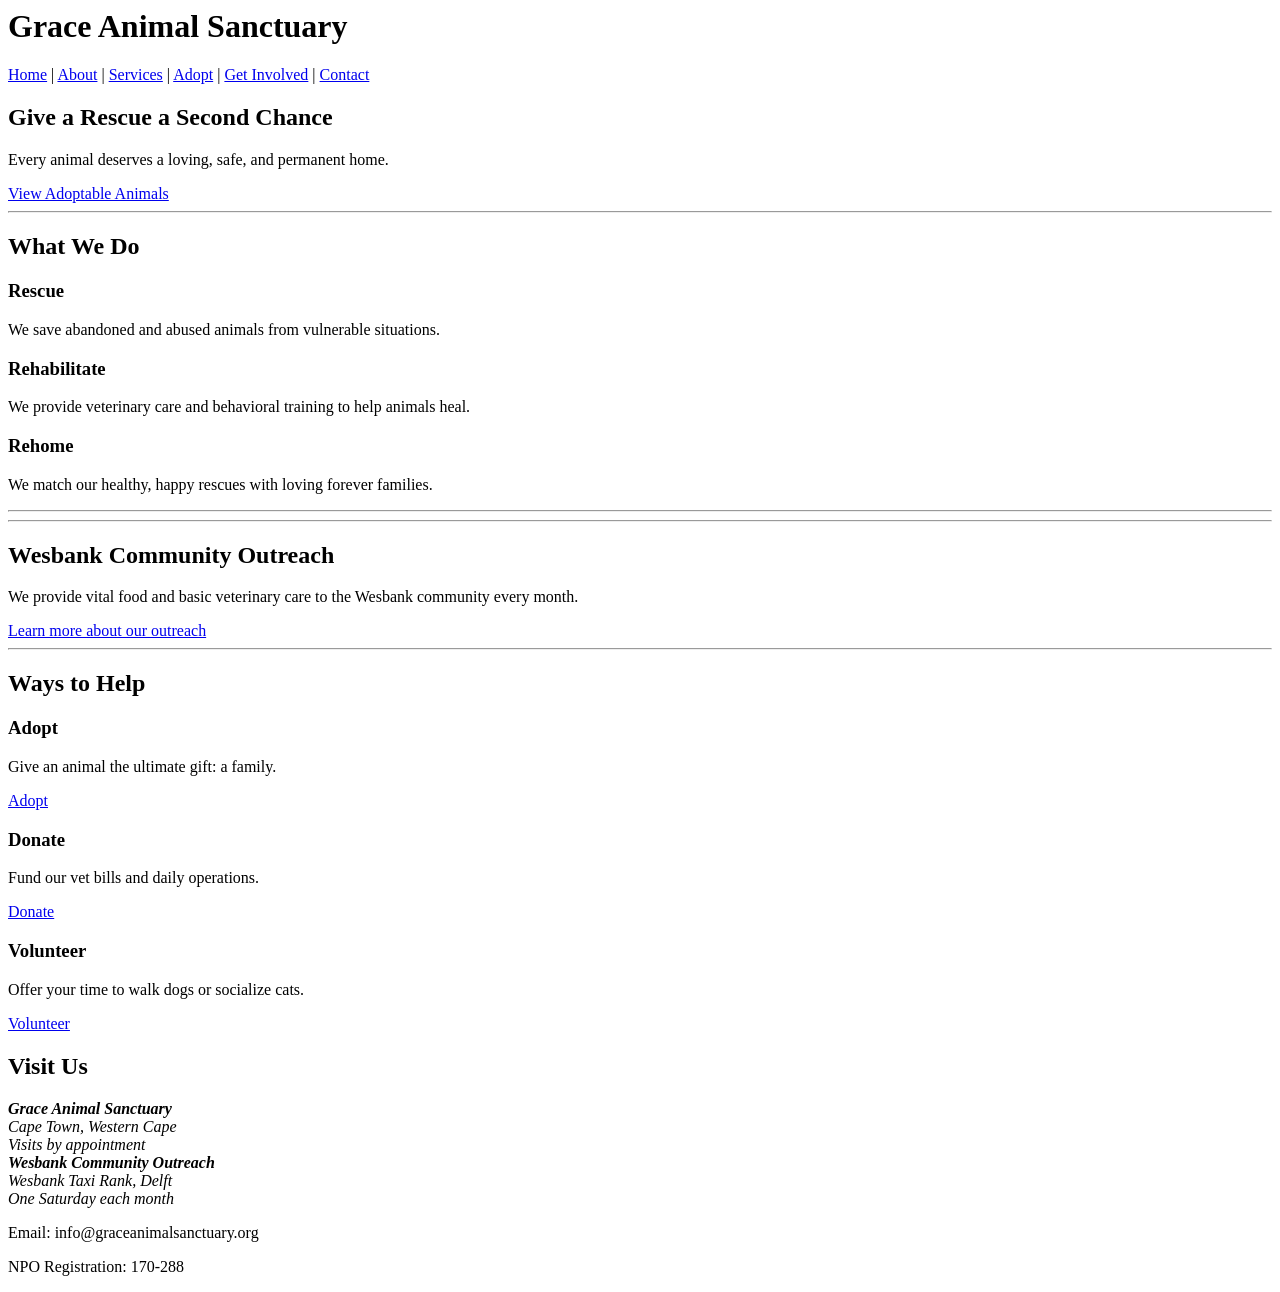
==== index.html @ 99473799 "fixed images not loading - file path was wrong" ====
<html lang="en">

<head>
    <meta charset="UTF-8">
    <meta name="viewport" content="width=device-width, initial-scale=1.0">
    <title>INDEX | Grace Animal Sanctuary</title>
    <link rel="stylesheet" href="css/style.css">
</head>

<body>
    <header>
        <h1>Grace Animal Sanctuary</h1>
        <nav>
            <a href="index.html">Home</a> |
            <a href="about.html">About</a> |
            <a href="services.html">Services</a> |
            <a href="adoptions.html">Adopt</a> |
            <a href="enquiry.html">Get Involved</a> |
            <a href="contact.html">Contact</a>
        </nav>
    </header>

    <main>
        <!-- Hero Section -->
        <section>
            <h2>Give a Rescue a Second Chance</h2>
            <p>Every animal deserves a loving, safe, and permanent home.</p>
            <a href="adoptions.html">View Adoptable Animals</a>
        </section>

        <hr>

        <!-- What We Do -->
        <section>
            <h2>What We Do</h2>
            <h3>Rescue</h3>
            <p>We save abandoned and abused animals from vulnerable situations.</p>

            <h3>Rehabilitate</h3>
            <p>We provide veterinary care and behavioral training to help animals heal.</p>

            <h3>Rehome</h3>
            <p>We match our healthy, happy rescues with loving forever families.</p>
        </section>

        <hr>

        <hr>

        <!-- Wesbank Teaser -->
        <section>
            <h2>Wesbank Community Outreach</h2>
            <p>We provide vital food and basic veterinary care to the Wesbank community every month.</p>
            <a href="services.html#wesbank">Learn more about our outreach</a>
        </section>

        <hr>

        <!-- Ways to Help -->
        <section>
            <h2>Ways to Help</h2>
            <h3>Adopt</h3>
            <p>Give an animal the ultimate gift: a family.</p>
            <a href="adoptions.html">Adopt</a>

            <h3>Donate</h3>
            <p>Fund our vet bills and daily operations.</p>
            <a href="enquiry.html">Donate</a>

            <h3>Volunteer</h3>
            <p>Offer your time to walk dogs or socialize cats.</p>
            <a href="enquiry.html">Volunteer</a>
        </section>
    </main>
    <footer>
        <h2>Visit Us</h2>

        <address>
            <strong>Grace Animal Sanctuary</strong><br>
            Cape Town, Western Cape<br>
            Visits by appointment
        </address>

        <address>
            <strong>Wesbank Community Outreach</strong><br>
            Wesbank Taxi Rank, Delft<br>
            One Saturday each month
        </address>

        <p>Email: info@graceanimalsanctuary.org</p>
        <p>NPO Registration: 170-288</p>
    </footer>
</body>

</html>
---- css/style.css ----
/* Grace Animal Sanctuary stylesheet */
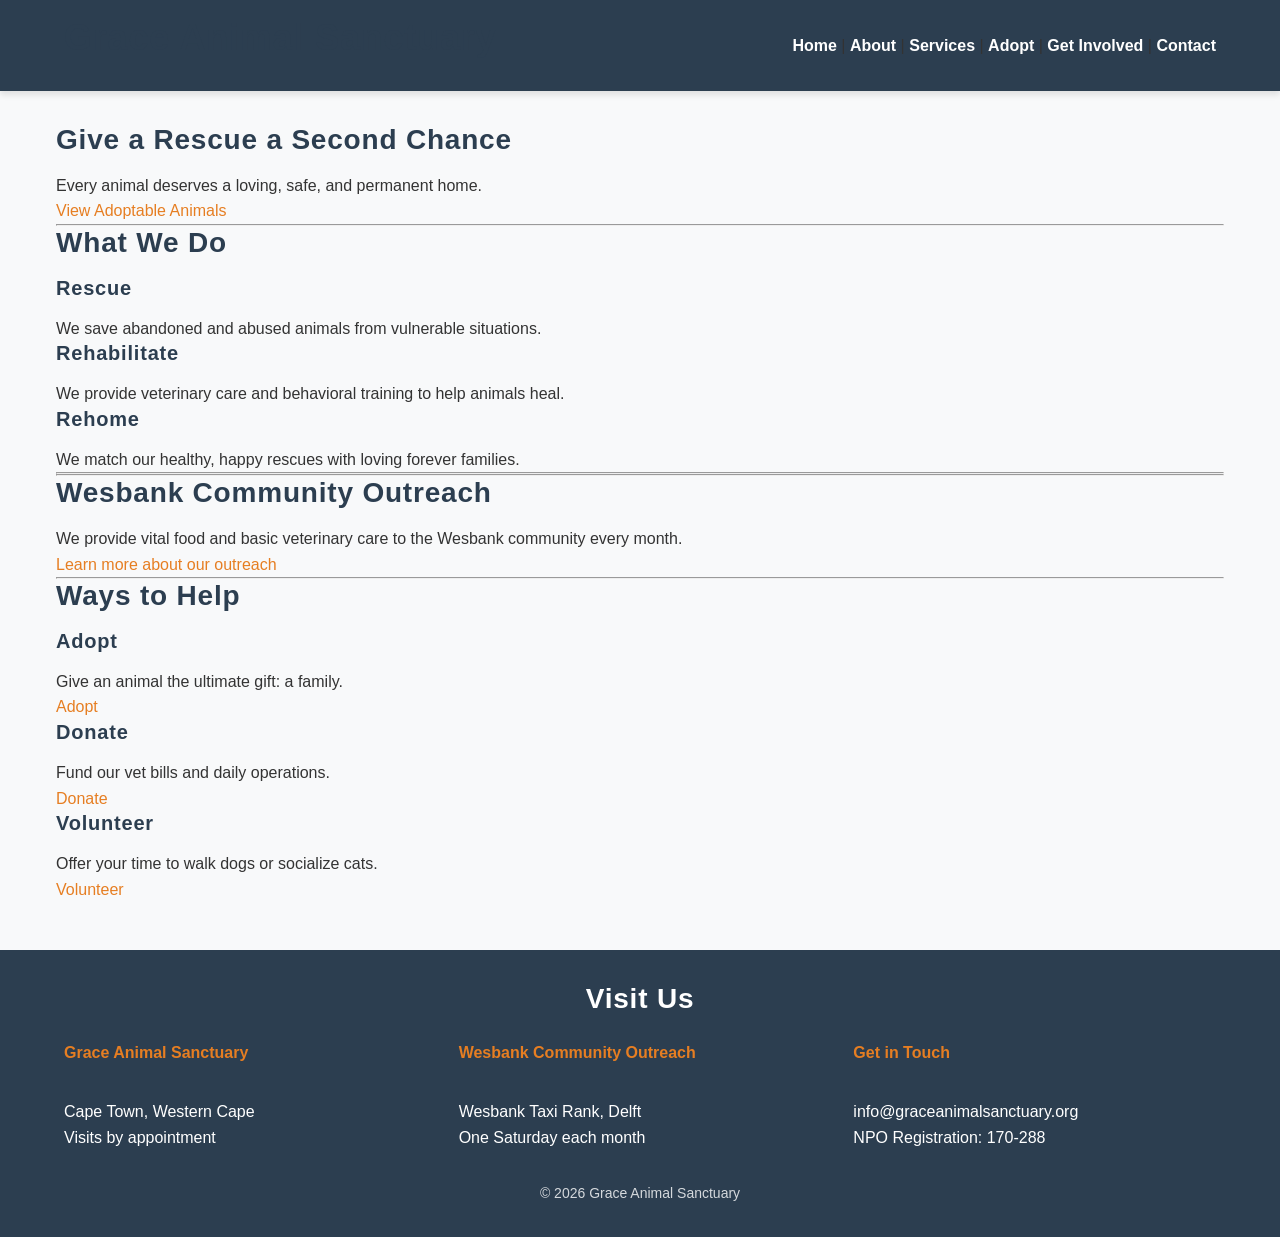
==== commit 6337d692: "footer fixes (yet again)" ====
--- a/index.html
+++ b/index.html
@@ -21,7 +21,7 @@
     </header>
 
     <main>
-        <!-- Hero Section -->
+        <!-- call to action section -->
         <section>
             <h2>Give a Rescue a Second Chance</h2>
             <p>Every animal deserves a loving, safe, and permanent home.</p>
@@ -30,7 +30,7 @@
 
         <hr>
 
-        <!-- What We Do -->
+        <!-- What the org does -->
         <section>
             <h2>What We Do</h2>
             <h3>Rescue</h3>
@@ -73,8 +73,9 @@
         </section>
     </main>
     <footer>
-        <h2>Visit Us</h2>
+    <h2>Visit Us</h2>
 
+    <div class="footer-grid">
         <address>
             <strong>Grace Animal Sanctuary</strong><br>
             Cape Town, Western Cape<br>
@@ -87,9 +88,15 @@
             One Saturday each month
         </address>
 
-        <p>Email: info@graceanimalsanctuary.org</p>
-        <p>NPO Registration: 170-288</p>
-    </footer>
+        <div>
+            <strong>Get in Touch</strong><br>
+            <a href="mailto:info@graceanimalsanctuary.org">info@graceanimalsanctuary.org</a><br>
+            NPO Registration: 170-288
+        </div>
+    </div>
+
+    <p class="footer-copy">&copy; 2026 Grace Animal Sanctuary</p>
+</footer>
 </body>
 
 </html>
--- a/css/style.css
+++ b/css/style.css
@@ -1 +1,175 @@
-/* Grace Animal Sanctuary stylesheet */
+:root {
+  --primary-color: #2c3e50;
+  --accent-color: #e67e22;
+  --bg-color: #f8f9fa;
+  --card-bg: #ffffff;
+  --text-color: #333333;
+  --font-main: 'Segoe UI', Tahoma, Geneva, Verdana, sans-serif;
+  --base-spacing: 1rem;
+}
+
+* {
+  box-sizing: border-box;
+  margin: 0;
+  padding: 0;
+}
+
+body {
+  font-family: var(--font-main);
+  font-size: 1rem;
+  line-height: 1.6;
+  color: var(--text-color);
+  background-color: var(--bg-color);
+}
+
+h1, h2, h3 {
+  color: var(--primary-color);
+  line-height: 1.2;
+  letter-spacing: 0.05rem;
+  margin-bottom: var(--base-spacing);
+}
+
+h1 { font-size: 2.25rem; }
+h2 { font-size: 1.75rem; }
+h3 { font-size: 1.25rem; }
+
+a {
+  color: var(--accent-color);
+  text-decoration: none;
+  transition: color 0.3s ease;
+}
+
+a:hover, a:focus {
+  color: #d35400;
+  text-decoration: underline;
+}
+
+a:active {
+  color: #a04000;
+}
+
+header {
+  background-color: var(--primary-color);
+  padding: 1rem 5%;
+  display: flex;
+  justify-content: space-between;
+  align-items: center;
+  box-shadow: 0 4px 6px rgba(0, 0, 0, 0.1);
+}
+
+nav ul {
+  display: flex;
+  list-style: none;
+  gap: 1.5rem;
+}
+
+nav a {
+  color: #ffffff;
+  font-weight: 600;
+}
+
+main {
+  max-width: 1200px;
+  margin: 2rem auto;
+  padding: 0 1rem;
+}
+
+.card-grid {
+  display: grid;
+  grid-template-columns: repeat(3, 1fr);
+  gap: 1.5rem;
+  margin-top: 2rem;
+}
+
+.card {
+  background: var(--card-bg);
+  border: 1px solid #ddd;
+  border-radius: 8px;
+  padding: 1.5rem;
+  box-shadow: 0 2px 5px rgba(0, 0, 0, 0.05);
+}
+
+.card:hover {
+  box-shadow: 0 5px 15px rgba(0, 0, 0, 0.15);
+}
+
+footer {
+  background-color: var(--primary-color);
+  color: #ffffff;
+  padding: 2rem 5%;
+  margin-top: 3rem;
+}
+
+footer h2 {
+  color: #ffffff;
+  text-align: center;
+  margin-bottom: 1.5rem;
+}
+
+.footer-grid {
+  display: grid;
+  grid-template-columns: repeat(3, 1fr);
+  gap: 2rem;
+  max-width: 1200px;
+  margin: 0 auto;
+}
+
+.footer-grid address {
+  font-style: normal;
+}
+
+.footer-grid strong {
+  display: block;
+  color: var(--accent-color);
+  margin-bottom: 0.5rem;
+}
+
+footer a {
+  color: #ffffff;
+}
+
+.footer-copy {
+  text-align: center;
+  margin-top: 2rem;
+  font-size: 0.875rem;
+  opacity: 0.8;
+}
+
+img {
+  max-width: 100%;
+  height: auto;
+  display: block;
+}
+
+/* tablet breakpoint */
+@media (max-width: 900px) {
+  .card-grid {
+    grid-template-columns: repeat(2, 1fr);
+  }
+}
+
+/* phone breakpoint */
+@media (max-width: 600px) {
+  header {
+    flex-direction: column;
+    gap: 1rem;
+  }
+
+  nav ul {
+    flex-direction: column;
+    align-items: center;
+    gap: 0.75rem;
+  }
+
+  .card-grid {
+    grid-template-columns: 1fr;
+  }
+
+  .footer-grid {
+    grid-template-columns: 1fr;
+    text-align: center;
+  }
+
+  h1 { font-size: 1.75rem; }
+  h2 { font-size: 1.35rem; }
+}
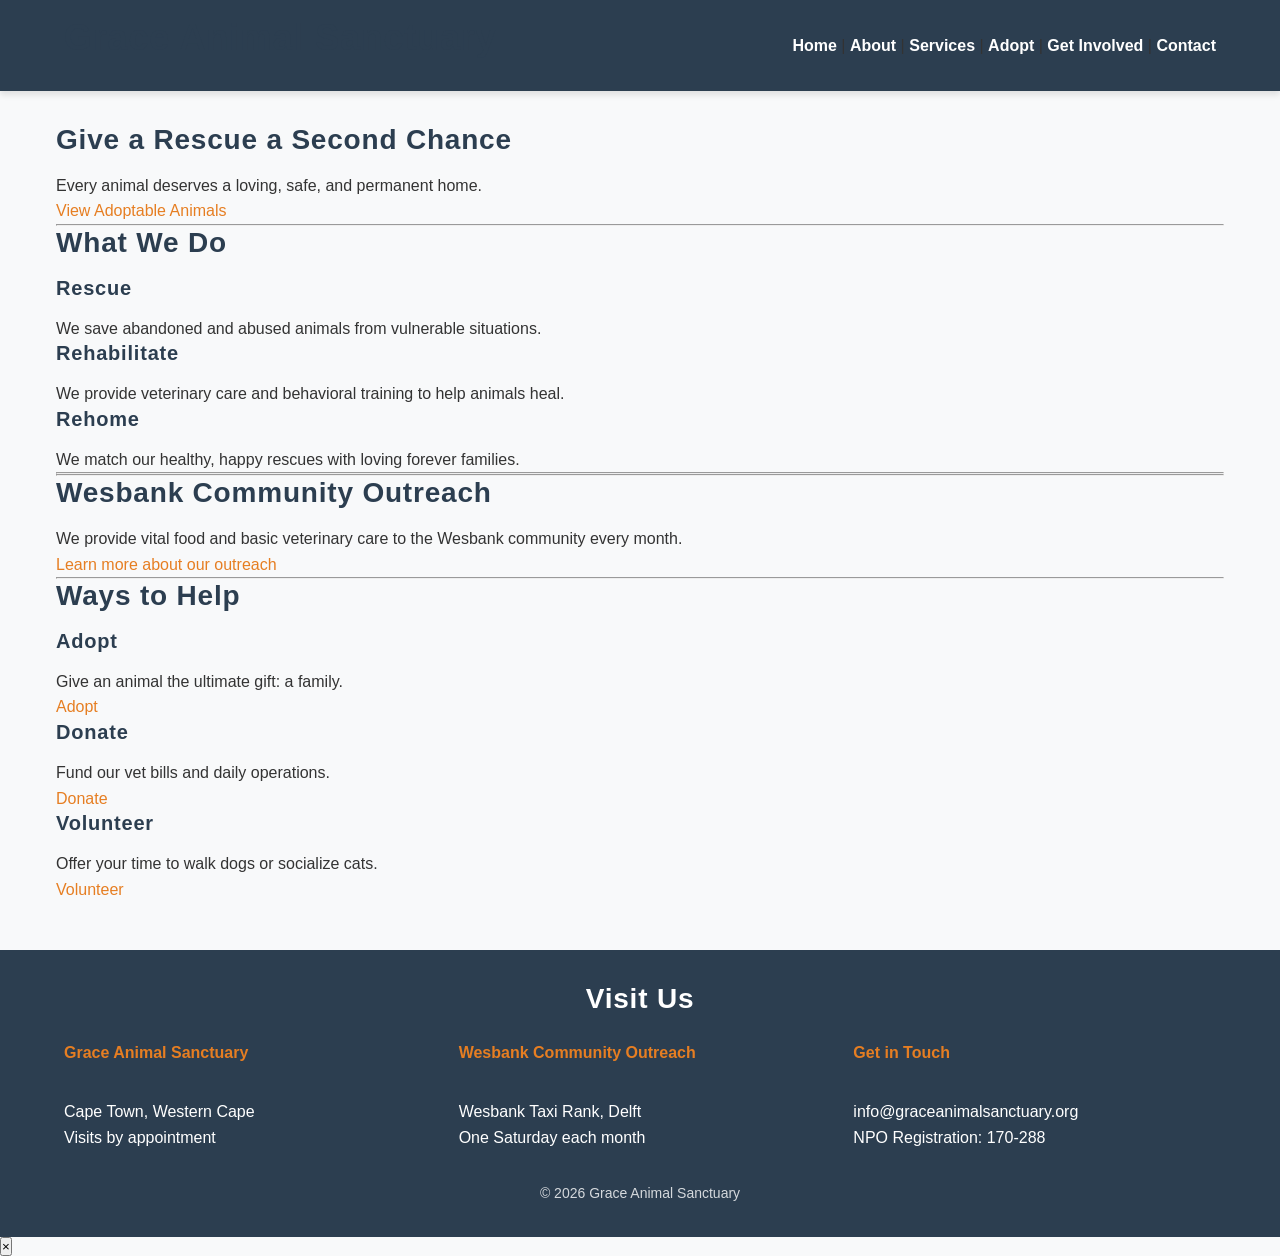
==== commit 8d5951cd: "each page should now link to script.js" ====
--- a/index.html
+++ b/index.html
@@ -6,7 +6,7 @@
     <title>INDEX | Grace Animal Sanctuary</title>
     <link rel="stylesheet" href="css/style.css">
 </head>
-
+    <script src="js/script.js" defer></script>
 <body>
     <header>
         <h1>Grace Animal Sanctuary</h1>
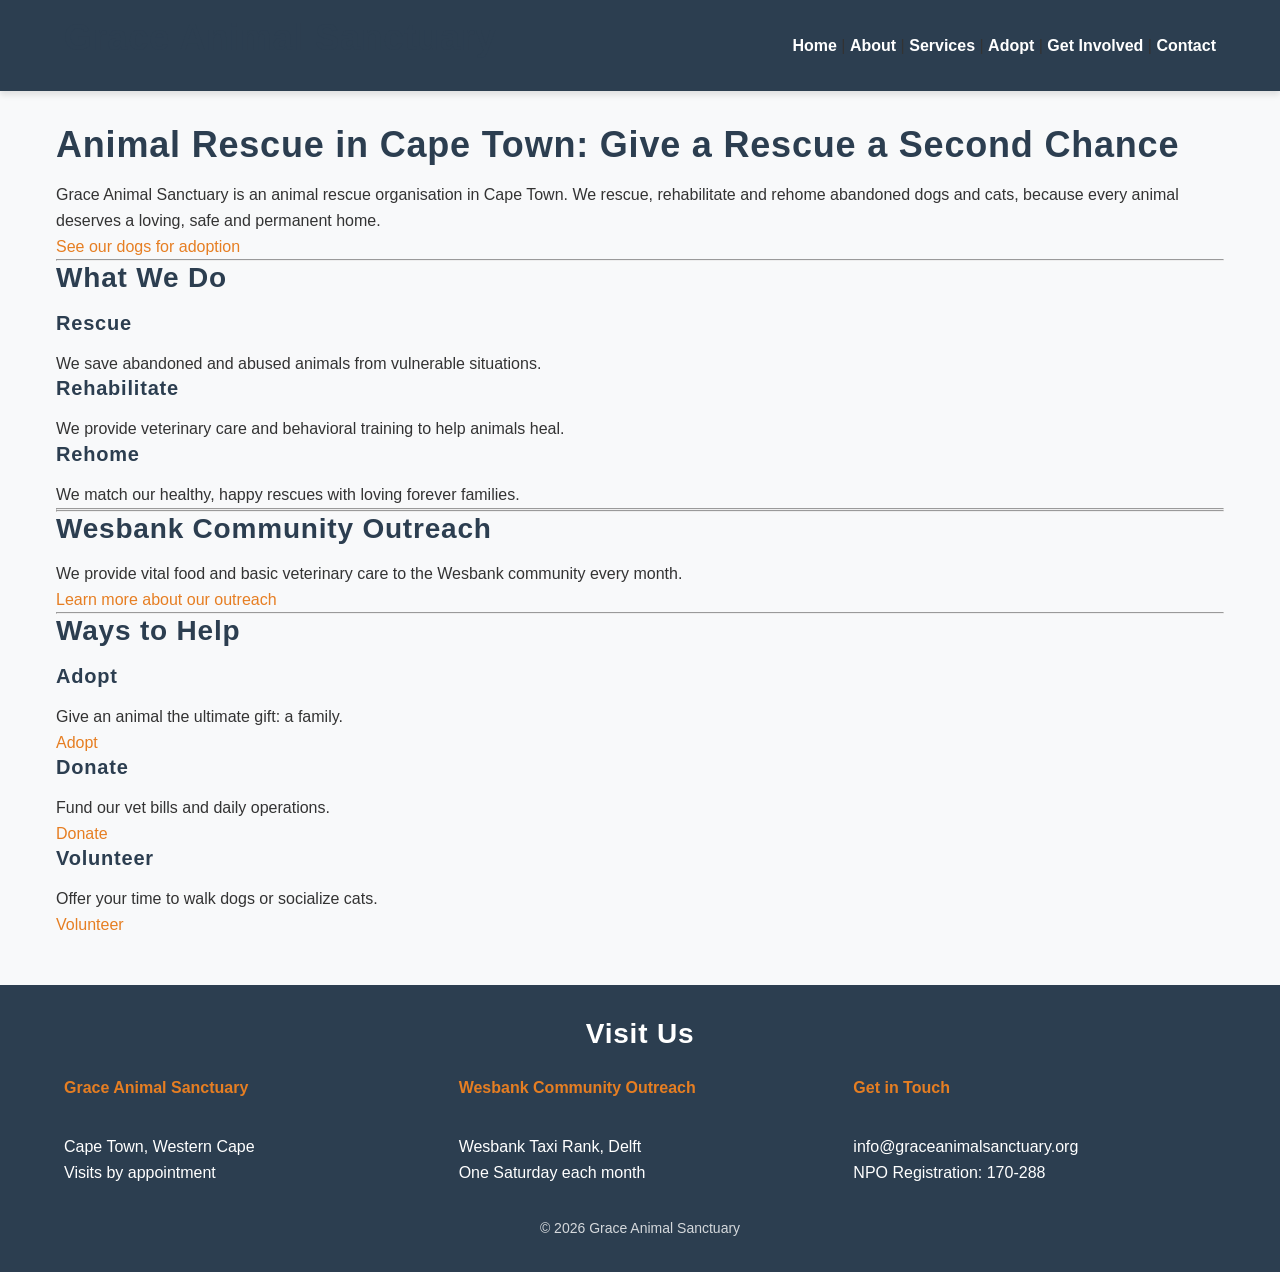
==== commit 5a3ce46c: "css fix and keyword optimizations for html pages" ====
--- a/index.html
+++ b/index.html
@@ -23,9 +23,9 @@
     <main>
         <!-- call to action section -->
         <section>
-            <h2>Give a Rescue a Second Chance</h2>
-            <p>Every animal deserves a loving, safe, and permanent home.</p>
-            <a href="adoptions.html">View Adoptable Animals</a>
+                        <h1>Animal Rescue in Cape Town: Give a Rescue a Second Chance</h1>
+            <p>Grace Animal Sanctuary is an animal rescue organisation in Cape Town. We rescue, rehabilitate and rehome abandoned dogs and cats, because every animal deserves a loving, safe and permanent home.</p>
+            <a href="adoptions.html">See our dogs for adoption</a>
         </section>
 
         <hr>
--- a/css/style.css
+++ b/css/style.css
@@ -172,4 +172,55 @@
 
   h1 { font-size: 1.75rem; }
   h2 { font-size: 1.35rem; }
+}
+  /* Header site name (replaces the header <h1>) + wrapping nav on small screens */
+.site-name a { color: #ffffff; font-size: 1.5rem; font-weight: 700; text-decoration: none; }
+nav ul { flex-wrap: wrap; }
+
+/* scroll animation */
+.reveal { opacity: 0; transform: translateY(20px); transition: opacity 0.6s ease, transform 0.6s ease; }
+.reveal.visible { opacity: 1; transform: none; }
+
+/* accordion (services) */
+.accordion-header {
+  width: 100%; text-align: left; padding: 1rem; font: inherit; font-weight: 600;
+  background: var(--card-bg); border: 1px solid #ddd; border-radius: 6px; cursor: pointer;
+  color: var(--primary-color); transition: background-color 0.3s ease;
+}
+.accordion-header:hover { background-color: #fdf2e9; }
+.accordion-header::after { content: "+"; float: right; transition: transform 0.3s ease; }
+.accordion-header.open::after { transform: rotate(45deg); }
+.accordion-panel { display: none; padding: 0.5rem 1rem 1rem; }
+
+/* gallery cards + controls */
+.gallery-controls { display: flex; flex-wrap: wrap; gap: 1rem; margin-bottom: 1rem; }
+.card img { width: 100%; aspect-ratio: 16 / 9; object-fit: cover; border-radius: 6px; cursor: zoom-in; margin-bottom: 0.75rem; transition: transform 0.3s ease; }
+.card img:hover { transform: scale(1.03); }
+
+/* lightbox */
+.lightbox {
+  position: fixed; inset: 0; background: rgba(0, 0, 0, 0.85);
+  display: flex; flex-direction: column; align-items: center; justify-content: center;
+  opacity: 0; visibility: hidden; transition: opacity 0.3s ease, visibility 0.3s ease; z-index: 1000;
+}
+.lightbox.open { opacity: 1; visibility: visible; }
+.lightbox img { max-width: 90vw; max-height: 80vh; border-radius: 6px; }
+.lightbox-caption { color: #ffffff; margin-top: 0.75rem; text-align: center; padding: 0 1rem; }
+.lightbox-close { position: absolute; top: 1rem; right: 1.5rem; font-size: 2.5rem; color: #ffffff; background: none; border: none; cursor: pointer; }
+
+/* map */
+#map { height: 400px; border-radius: 8px; }
+
+/* forms */
+form label { display: block; font-weight: 600; margin-top: 0.75rem; }
+form input, form select, form textarea { width: 100%; max-width: 500px; padding: 0.5rem; font: inherit; border: 1px solid #ccc; border-radius: 4px; }
+form input[type="submit"] { width: auto; margin-top: 1rem; background: var(--accent-color); color: #ffffff; border: none; cursor: pointer; padding: 0.6rem 1.5rem; }
+form .invalid { border-color: #c0392b; }
+.error { display: block; color: #c0392b; font-size: 0.875rem; min-height: 1.2em; }
+.form-result { margin-top: 1rem; font-weight: 600; color: var(--primary-color); }
+
+/* allow animations to be disabled */
+@media (prefers-reduced-motion: reduce) {
+  .reveal, .lightbox, .card img, .accordion-header::after { transition: none; }
+  .reveal { opacity: 1; transform: none; }
 }
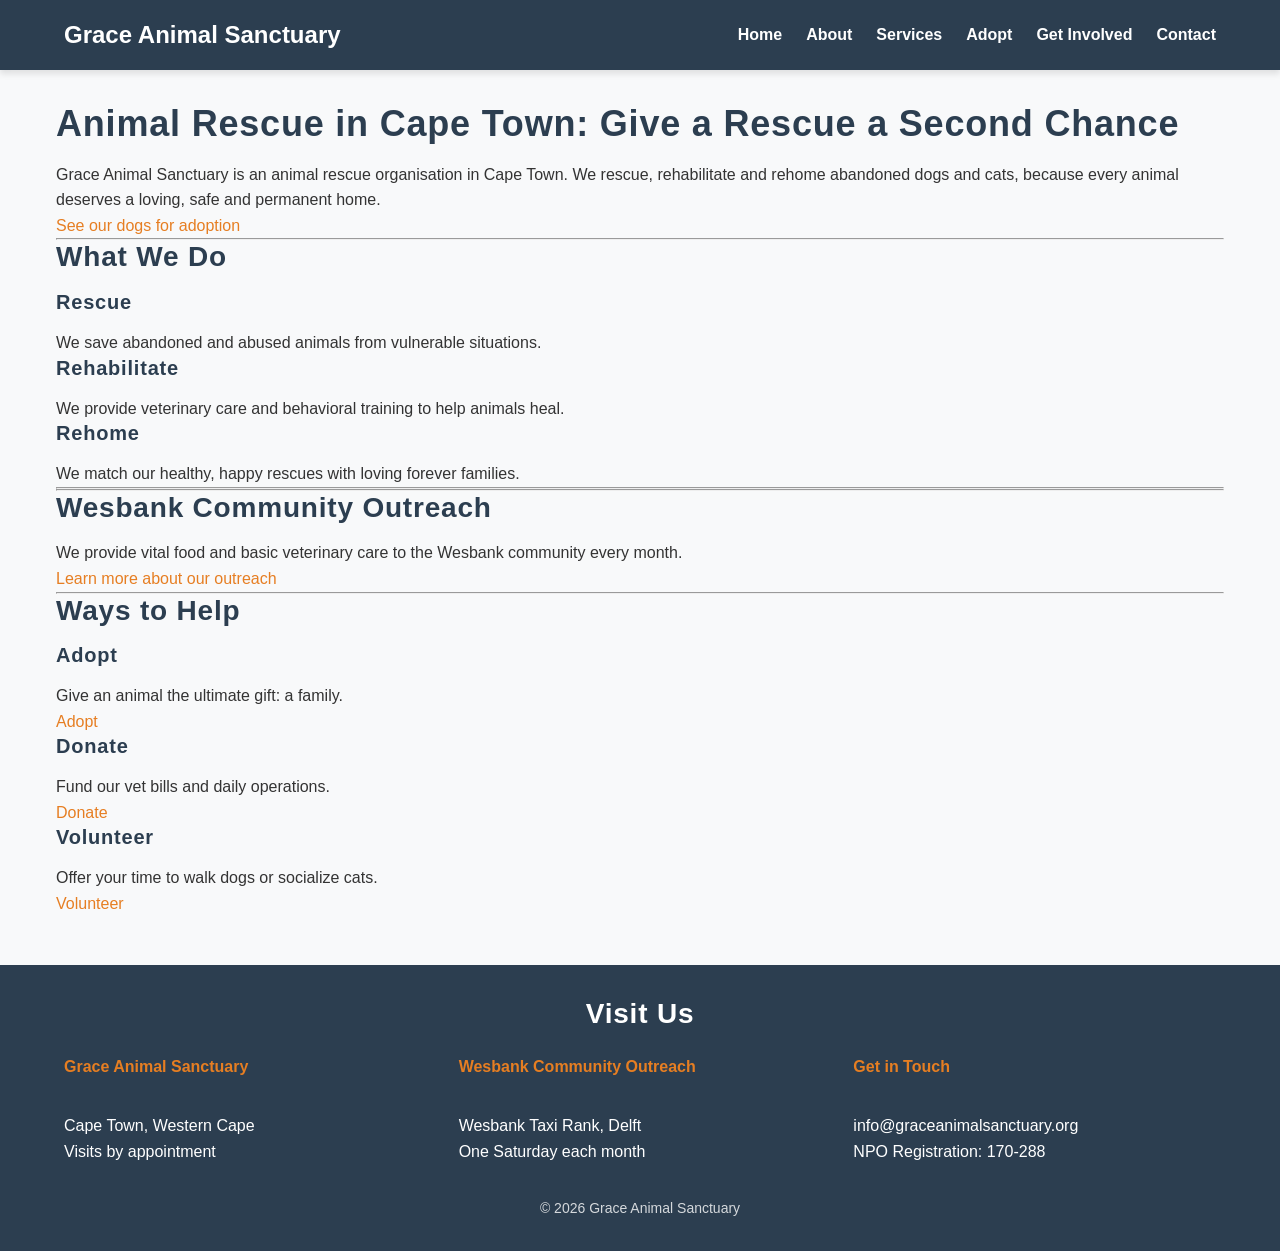
==== commit 6f243f2c: "head and header updates for SEO" ====
--- a/index.html
+++ b/index.html
@@ -1,22 +1,57 @@
+<!DOCTYPE html>
 <html lang="en">
 
 <head>
     <meta charset="UTF-8">
     <meta name="viewport" content="width=device-width, initial-scale=1.0">
-    <title>INDEX | Grace Animal Sanctuary</title>
+    <title>Animal Rescue in Cape Town | Grace Animal Sanctuary</title>
+    <meta name="description" content="Grace Animal Sanctuary is an animal rescue organisation in Cape Town that rescues, rehabilitates and rehomes abandoned dogs and cats.">
+    <link rel="canonical" href="https://YOUR-SITE.netlify.app/">
+
+    <!-- social sharing (Open Graph) -->
+    <meta property="og:type" content="website">
+    <meta property="og:title" content="Animal Rescue in Cape Town | Grace Animal Sanctuary">
+    <meta property="og:description" content="Grace Animal Sanctuary is an animal rescue organisation in Cape Town that rescues, rehabilitates and rehomes abandoned dogs and cats.">
+    <meta property="og:url" content="https://YOUR-SITE.netlify.app/">
+    <meta property="og:image" content="https://YOUR-SITE.netlify.app/images/pippa.png">
+
+    <!-- local SEO structured data -->
+    <script type="application/ld+json">
+    {
+        "@context": "https://schema.org",
+        "@type": "AnimalShelter",
+        "name": "Grace Animal Sanctuary",
+        "url": "https://YOUR-SITE.netlify.app/",
+        "email": "info@graceanimalsanctuary.org",
+        "telephone": "+27215551234",
+        "address": {
+            "@type": "PostalAddress",
+            "streetAddress": "124 Rescue Road",
+            "addressLocality": "Durbanville",
+            "addressRegion": "Western Cape",
+            "postalCode": "7550",
+            "addressCountry": "ZA"
+        },
+        "openingHours": "Tu-Su 09:00-15:00"
+    }
+    </script>
+
     <link rel="stylesheet" href="css/style.css">
+    <script src="js/script.js" defer></script>
 </head>
-    <script src="js/script.js" defer></script>
+
 <body>
     <header>
-        <h1>Grace Animal Sanctuary</h1>
+        <p class="site-name"><a href="index.html">Grace Animal Sanctuary</a></p>
         <nav>
-            <a href="index.html">Home</a> |
-            <a href="about.html">About</a> |
-            <a href="services.html">Services</a> |
-            <a href="adoptions.html">Adopt</a> |
-            <a href="enquiry.html">Get Involved</a> |
-            <a href="contact.html">Contact</a>
+            <ul>
+                <li><a href="index.html">Home</a></li>
+                <li><a href="about.html">About</a></li>
+                <li><a href="services.html">Services</a></li>
+                <li><a href="adoptions.html">Adopt</a></li>
+                <li><a href="enquiry.html">Get Involved</a></li>
+                <li><a href="contact.html">Contact</a></li>
+            </ul>
         </nav>
     </header>
 
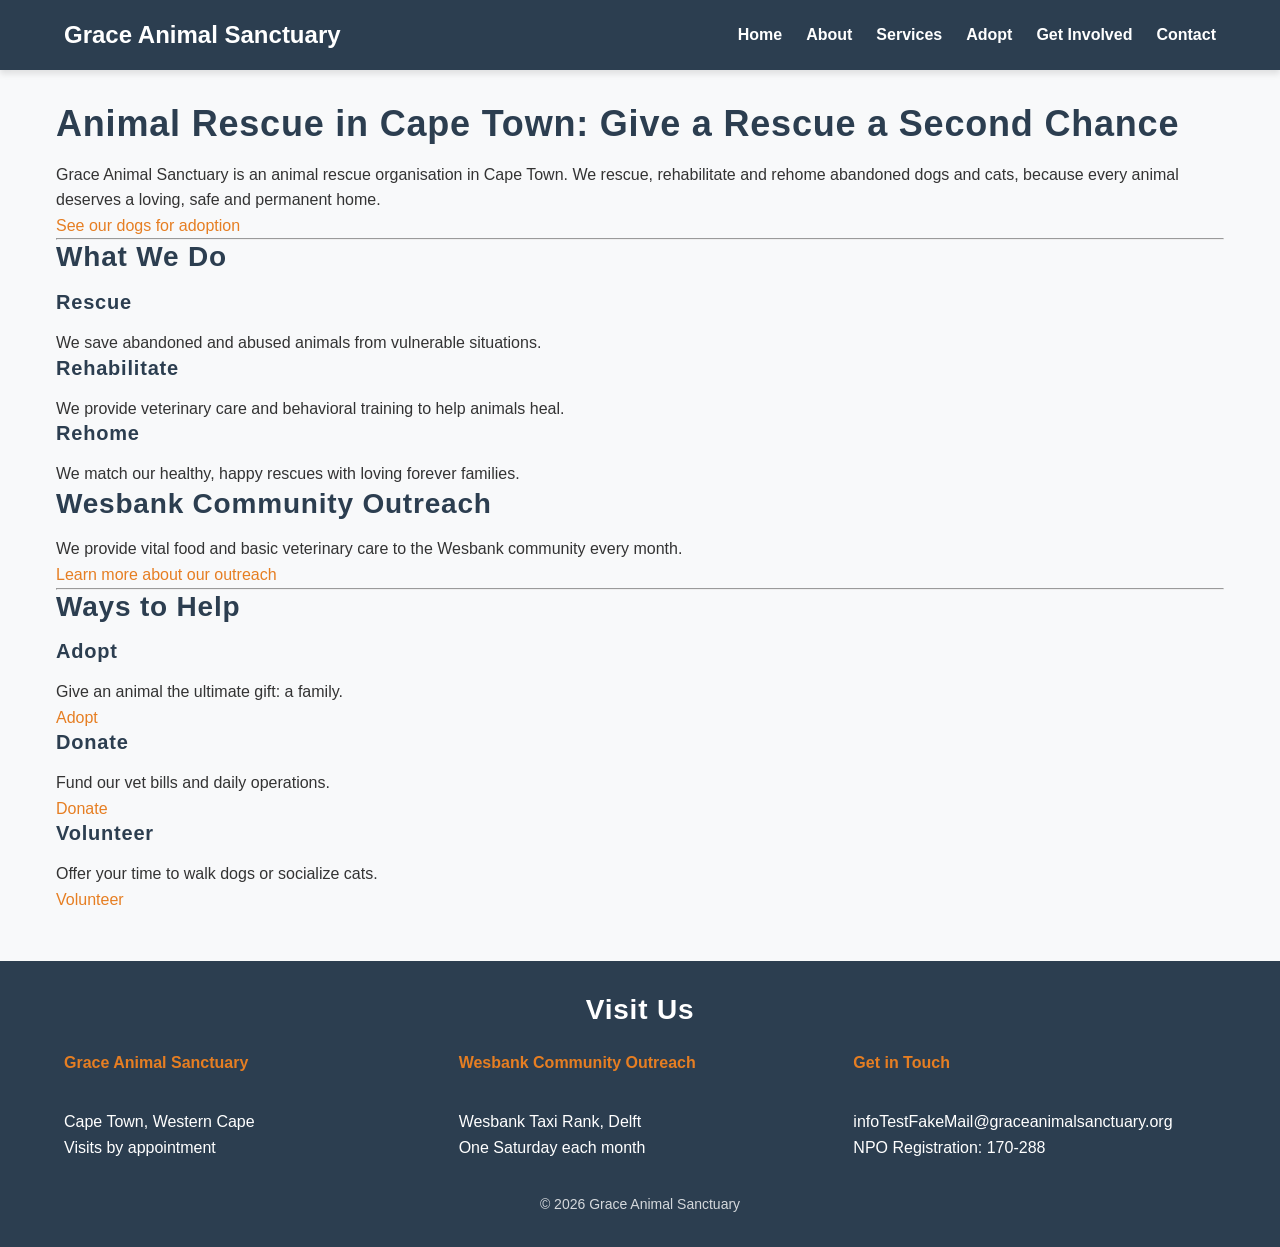
==== commit 159e2bc4: "typos and formatting fixes" ====
--- a/index.html
+++ b/index.html
@@ -6,14 +6,14 @@
     <meta name="viewport" content="width=device-width, initial-scale=1.0">
     <title>Animal Rescue in Cape Town | Grace Animal Sanctuary</title>
     <meta name="description" content="Grace Animal Sanctuary is an animal rescue organisation in Cape Town that rescues, rehabilitates and rehomes abandoned dogs and cats.">
-    <link rel="canonical" href="https://YOUR-SITE.netlify.app/">
+    <link rel="canonical" href="https://grace-animal-sanctuary-st10506626.netlify.app/">
 
     <!-- social sharing (Open Graph) -->
     <meta property="og:type" content="website">
     <meta property="og:title" content="Animal Rescue in Cape Town | Grace Animal Sanctuary">
     <meta property="og:description" content="Grace Animal Sanctuary is an animal rescue organisation in Cape Town that rescues, rehabilitates and rehomes abandoned dogs and cats.">
-    <meta property="og:url" content="https://YOUR-SITE.netlify.app/">
-    <meta property="og:image" content="https://YOUR-SITE.netlify.app/images/pippa.png">
+    <meta property="og:url" content="https://grace-animal-sanctuary-st10506626.netlify.app/">
+    <meta property="og:image" content="https://grace-animal-sanctuary-st10506626.netlify.app/images/pippa.png">
 
     <!-- local SEO structured data -->
     <script type="application/ld+json">
@@ -21,8 +21,8 @@
         "@context": "https://schema.org",
         "@type": "AnimalShelter",
         "name": "Grace Animal Sanctuary",
-        "url": "https://YOUR-SITE.netlify.app/",
-        "email": "info@graceanimalsanctuary.org",
+        "url": "https://grace-animal-sanctuary-st10506626.netlify.app/",
+        "email": "infoTestFakeMail@graceanimalsanctuary.org",
         "telephone": "+27215551234",
         "address": {
             "@type": "PostalAddress",
@@ -78,9 +78,9 @@
             <p>We match our healthy, happy rescues with loving forever families.</p>
         </section>
 
-        <hr>
+        
 
-        <hr>
+        
 
         <!-- Wesbank Teaser -->
         <section>
@@ -125,7 +125,7 @@
 
         <div>
             <strong>Get in Touch</strong><br>
-            <a href="mailto:info@graceanimalsanctuary.org">info@graceanimalsanctuary.org</a><br>
+            <a href="mailto:infoTestFakeMail@graceanimalsanctuary.org">infoTestFakeMail@graceanimalsanctuary.org</a><br>
             NPO Registration: 170-288
         </div>
     </div>
